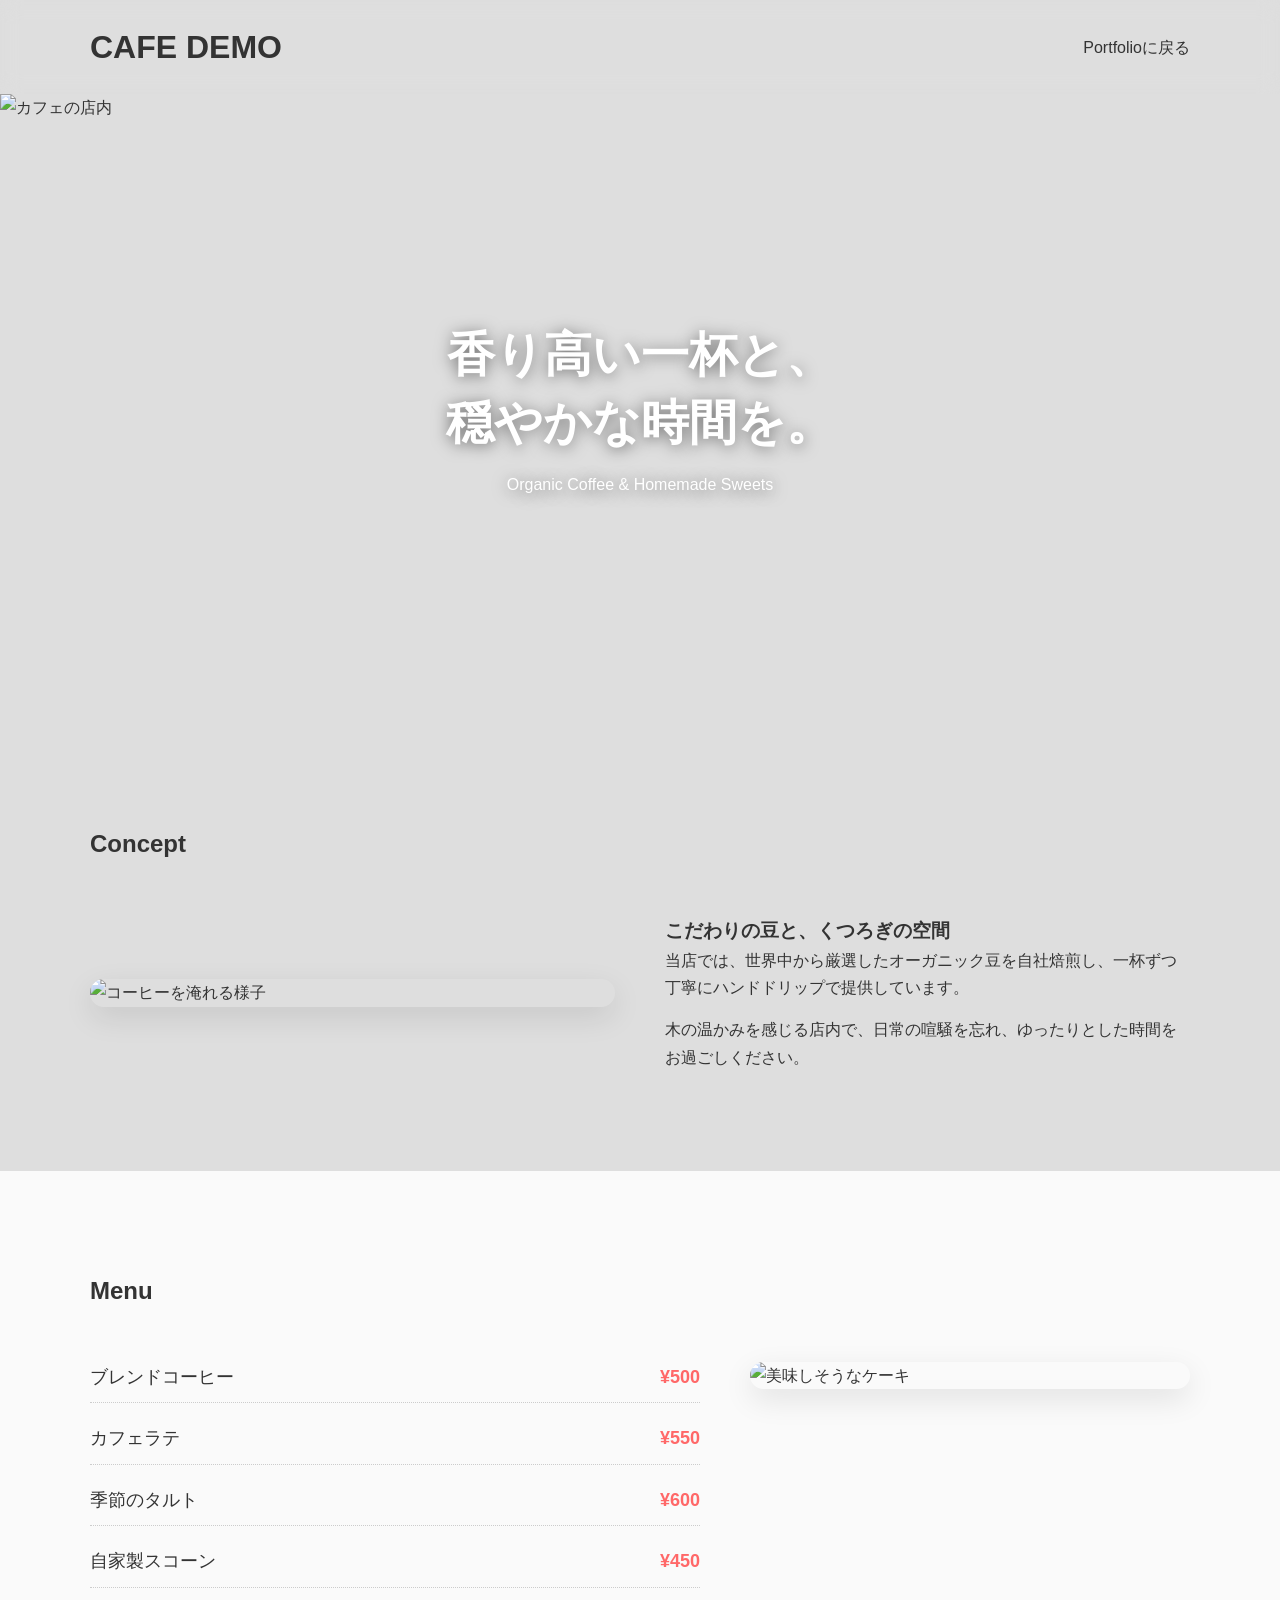
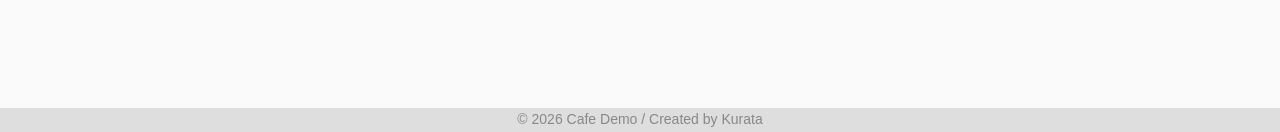
==== cafe.html @ 1fa61d4a "Add files via upload" ====
<!DOCTYPE html>
<html lang="ja">
<head>
  <meta charset="UTF-8">
  <title>Cafe Sample | Kurata Portfolio</title>
  <meta name="viewport" content="width=device-width, initial-scale=1.0">
  <link rel="stylesheet" href="style.css">
  <style>
    /* カフェサイト独自のスタイル */
    
    /* ヒーローエリアの調整 */
    .cafe-hero {
      position: relative;
      width: 100%;
      height: 70vh; /* 少し高さを出します */
      overflow: hidden;
    }

    .cafe-hero-img {
      width: 100%;
      height: 100%;
      object-fit: cover; /* 画像を枠いっぱいに広げる */
      object-position: center; /* 中央を中心に表示 */
    }

    .cafe-hero-content {
      position: absolute;
      top: 50%;
      left: 50%;
      transform: translate(-50%, -50%);
      text-align: center;
      color: #fff;
      text-shadow: 0 2px 15px rgba(0,0,0,0.5); /* 文字を読みやすく */
      width: 90%;
      max-width: 800px;
    }

    .cafe-hero-content h1 {
      font-size: clamp(24px, 6vw, 48px);
      margin-bottom: 15px;
      line-height: 1.4;
    }

    /* 新設：コンセプトセクション */
    .concept-flex {
      display: flex;
      align-items: center;
      gap: 50px;
      margin-top: 50px;
    }

    .concept-img {
      width: 50%;
      border-radius: 20px;
      box-shadow: 0 10px 30px rgba(0,0,0,0.1);
    }

    .concept-text {
      width: 50%;
    }

    /* メニューセクションの調整 */
    .menu-flex {
      display: flex;
      gap: 50px;
      margin-top: 50px;
      align-items: flex-start;
    }

    .menu-list {
      flex: 1; /* 残りのスペースを埋める */
    }

    .menu-item {
      display: flex;
      justify-content: space-between;
      border-bottom: 1px dotted #ccc;
      margin-bottom: 20px;
      padding-bottom: 10px;
      font-size: 18px;
    }

    .menu-price {
      font-weight: 700;
      color: #ff6868; /* ポートフォリオのアクセントカラーを使用 */
    }

    .menu-img {
      width: 40%;
      border-radius: 20px;
      box-shadow: 0 10px 30px rgba(0,0,0,0.1);
    }

    /* レスポンシブ対応（スマホ） */
    @media (max-width: 768px) {
      .concept-flex, .menu-flex {
        flex-direction: column; /* 縦並びにする */
        gap: 30px;
      }

      .concept-img, .concept-text, .menu-img, .menu-list {
        width: 100%;
      }
      
      .cafe-hero {
        height: 50vh;
      }
    }
  </style>
</head>
<body>
  <header>
    <div class="container">
      <h1 class="logo">CAFE DEMO</h1>
      <nav>
        <ul>
          <li><a href="index.html">Portfolioに戻る</a></li>
        </ul>
      </nav>
    </div>
  </header>

  <section class="cafe-hero">
    <img src="https://images.unsplash.com/photo-1495474472287-4d71bcdd2085?q=80&w=2000&auto=format&fit=crop" alt="カフェの店内" class="cafe-hero-img">
    <div class="cafe-hero-content">
      <h1>香り高い一杯と、<br>穏やかな時間を。</h1>
      <p>Organic Coffee & Homemade Sweets</p>
    </div>
  </section>

  <section class="section">
    <div class="container">
      <h2>Concept</h2>
      <div class="concept-flex">
        <img src="https://images.unsplash.com/photo-1509042239860-f550ce710b93?q=80&w=1000&auto=format&fit=crop" alt="コーヒーを淹れる様子" class="concept-img">
        <div class="concept-text">
          <h3>こだわりの豆と、くつろぎの空間</h3>
          <p>当店では、世界中から厳選したオーガニック豆を自社焙煎し、一杯ずつ丁寧にハンドドリップで提供しています。</p>
          <p style="margin-top: 15px;">木の温かみを感じる店内で、日常の喧騒を忘れ、ゆったりとした時間をお過ごしください。</p>
        </div>
      </div>
    </div>
  </section>

  <section class="section bg-light">
    <div class="container">
      <h2>Menu</h2>
      <div class="menu-flex">
        <div class="menu-list">
          <div class="menu-item"><span>ブレンドコーヒー</span><span class="menu-price">¥500</span></div>
          <div class="menu-item"><span>カフェラテ</span><span class="menu-price">¥550</span></div>
          <div class="menu-item"><span>季節のタルト</span><span class="menu-price">¥600</span></div>
          <div class="menu-item"><span>自家製スコーン</span><span class="menu-price">¥450</span></div>
        </div>
        <img src="https://images.unsplash.com/photo-1586985289906-406988974504?q=80&w=1000&auto=format&fit=crop" alt="美味しそうなケーキ" class="menu-img">
      </div>
    </div>
  </section>

  <footer>
    <p>© 2026 Cafe Demo / Created by Kurata</p>
  </footer>
</body>
</html>
---- style.css ----
* {
  margin: 0;
  padding: 0;
  box-sizing: border-box;
  font-family: 'Inter', sans-serif;
}

body {
  color: #333;
  line-height: 1.7;
  background: #dedede;
}

.container {
  width: 90%;
  max-width: 1100px;
  margin: auto;
}

.narrow {
  max-width: 700px;
}

header {
  padding: 20px 0;
  backdrop-filter: blur(10px);
}

header .container {
  display: flex;
  justify-content: space-between;
  align-items: center;
}

nav ul {
  list-style: none;
  display: flex;
  gap: 25px;
}

nav a {
  text-decoration: none;
  color: #333;
  font-weight: 500;
  transition: 0.3s;
}

nav a:hover {
  color: #ff6868;
}

.hero {
  padding: 120px 0;
  text-align: center;
  background: linear-gradient(135deg, #fff 0%, #ffeaea 100%);
}

.hero h2 {
  font-size: 36px;
  margin-bottom: 20px;
}

.btn-primary {
  display: inline-block;
  padding: 12px 28px;
  background: #ff6868;
  color: #fff;
  border-radius: 30px;
  text-decoration: none;
  margin-top: 20px;
  transition: 0.3s;
}

.btn-primary:hover {
  transform: translateY(-3px);
  box-shadow: 0 10px 25px rgba(255,104,104,0.4);
}

.section {
  padding: 100px 0;
}

.bg-light {
  background: #fafafa;
}

.card-grid {
  display: grid;
  grid-template-columns: repeat(auto-fit, minmax(240px, 1fr));
  gap: 30px;
  margin-top: 40px;
}

.card, .work-card {
  padding: 30px;
  border-radius: 20px;
  background: rgba(255,255,255,0.6);
  backdrop-filter: blur(10px);
  box-shadow: 0 10px 30px rgba(0,0,0,0.05);
  transition: 0.3s;
}

.card:hover, .work-card:hover {
  transform: translateY(-5px);
}

footer {
  text-align: center;
  font-size: 14px;
  color: #888;
}

/* Fade Animation */
.fade {
  opacity: 0;
  transform: translateY(30px);
  transition: all 1s ease;
}

.fade.show {
  opacity: 1;
  transform: translateY(0);
}

.hero {
  /* 背景画像の設定 */
  background-image: url('./image/hero.png'); /* 画像のパスを確認してね */
  background-size: cover;
  background-position: center;
  background-attachment: fixed; /* スクロール時に画像が固定されるとおしゃれです */
  
  /* 高さとレイアウト */
  min-height: 80vh; /* 画面の8割くらいの高さ */
  display: flex;
  align-items: center;
  justify-content: center;
  position: relative;
  padding: 0; /* paddingをリセット */
  text-align: center;
}

/* 画像の上に半透明の膜を張って、文字を読みやすくする */
.hero-inner {
  background: rgba(0, 0, 0, 0.3); /* 0.3は暗さの加減。お好みで調整してね */
  width: 100%;
  height: 100%;
  display: flex;
  align-items: center;
  padding: 100px 0;
}

/* ヒーローエリア内の文字色を白にする */
.hero h2, 
.hero p {
  color: #ffffff;
  text-shadow: 0 2px 10px rgba(0,0,0,0.3); /* 文字に影をつけてさらに読みやすく */
}

.hero h2 {
  font-size: clamp(24px, 5vw, 48px); /* 画面サイズに合わせて文字の大きさを可変に */
  font-weight: 700;
}

#about {
  position: relative;
  overflow: hidden; /* 文字がはみ出さないように */
}

#about::before {
  content: "ABOUT ME";
  position: absolute;
  top: 10%;
  left: 5%;
  font-size: 150px; /* 特大サイズ */
  font-weight: 900;
  color: rgba(0, 0, 0, 0.03); /* ギリギリ見えるくらいの薄さ */
  z-index: 0;
  white-space: nowrap;
}

#about .container {
  position: relative;
  z-index: 1; /* コンテンツを文字の前に出す */
}

/* ワークカードがリンクとして機能するための調整 */
a .work-card {
  cursor: pointer;
}

a .work-card:hover h3 {
  color: #ff6868; /* ホバー時にロゴと同じ赤色にする */
}

/* 画像代わりのプレースホルダー（後で本物の画像に変えてね！） */
.work-card img {
  width: 100%;
  border-radius: 10px;
  margin-bottom: 15px;
}
/* --- Contact Section Styles --- */

.contact-card {
  background: #fff;
  padding: 50px;
  border-radius: 20px;
  box-shadow: 0 20px 40px rgba(0,0,0,0.05);
}

.contact-lead {
  text-align: center;
  margin-bottom: 40px;
  color: #666;
}

.contact-form {
  max-width: 500px;
  margin: 0 auto;
}

.form-group {
  margin-bottom: 25px;
}

.form-group label {
  display: block;
  font-size: 14px;
  font-weight: 600;
  margin-bottom: 8px;
  color: #444;
}

.form-input {
  width: 100%;
  padding: 12px 16px;
  border: 1px solid #ddd;
  border-radius: 8px;
  background: #fdfdfd;
  font-size: 16px;
  transition: 0.3s;
  outline: none;
}

.form-input:focus {
  border-color: #ff6868;
  background: #fff;
  box-shadow: 0 0 0 4px rgba(255,104,104,0.1);
}

/* テキストエリアの調整 */
textarea.form-input {
  resize: vertical;
}

.btn-submit {
  width: 100%;
  border: none;
  cursor: pointer;
  font-size: 16px;
  font-weight: 600;
}

/* フォームのレスポンシブ対応 */
@media (max-width: 600px) {
  .contact-card {
    padding: 30px 20px;
  }
}

/* --- Works Section Styles --- */

/* ワークカードのサムネイル画像の設定 */
.work-thumb {
  width: 100%;
  height: 200px; /* サムネイルの高さを固定します */
  object-fit: cover; /* 画像を枠いっぱいに広げ、アスペクト比を保ったままトリミング */
  object-position: center; /* 中央を中心に表示 */
  border-radius: 10px; /* 角を丸く */
  margin-bottom: 20px; /* 下に余白を作る */
  transition: 0.3s ease; /* ホバー時のアニメーション */
}

/* カードをホバーしたときに画像を少し大きく見せる効果 */
.work-card:hover .work-thumb {
  transform: scale(1.03); /* 3%だけ拡大 */
}
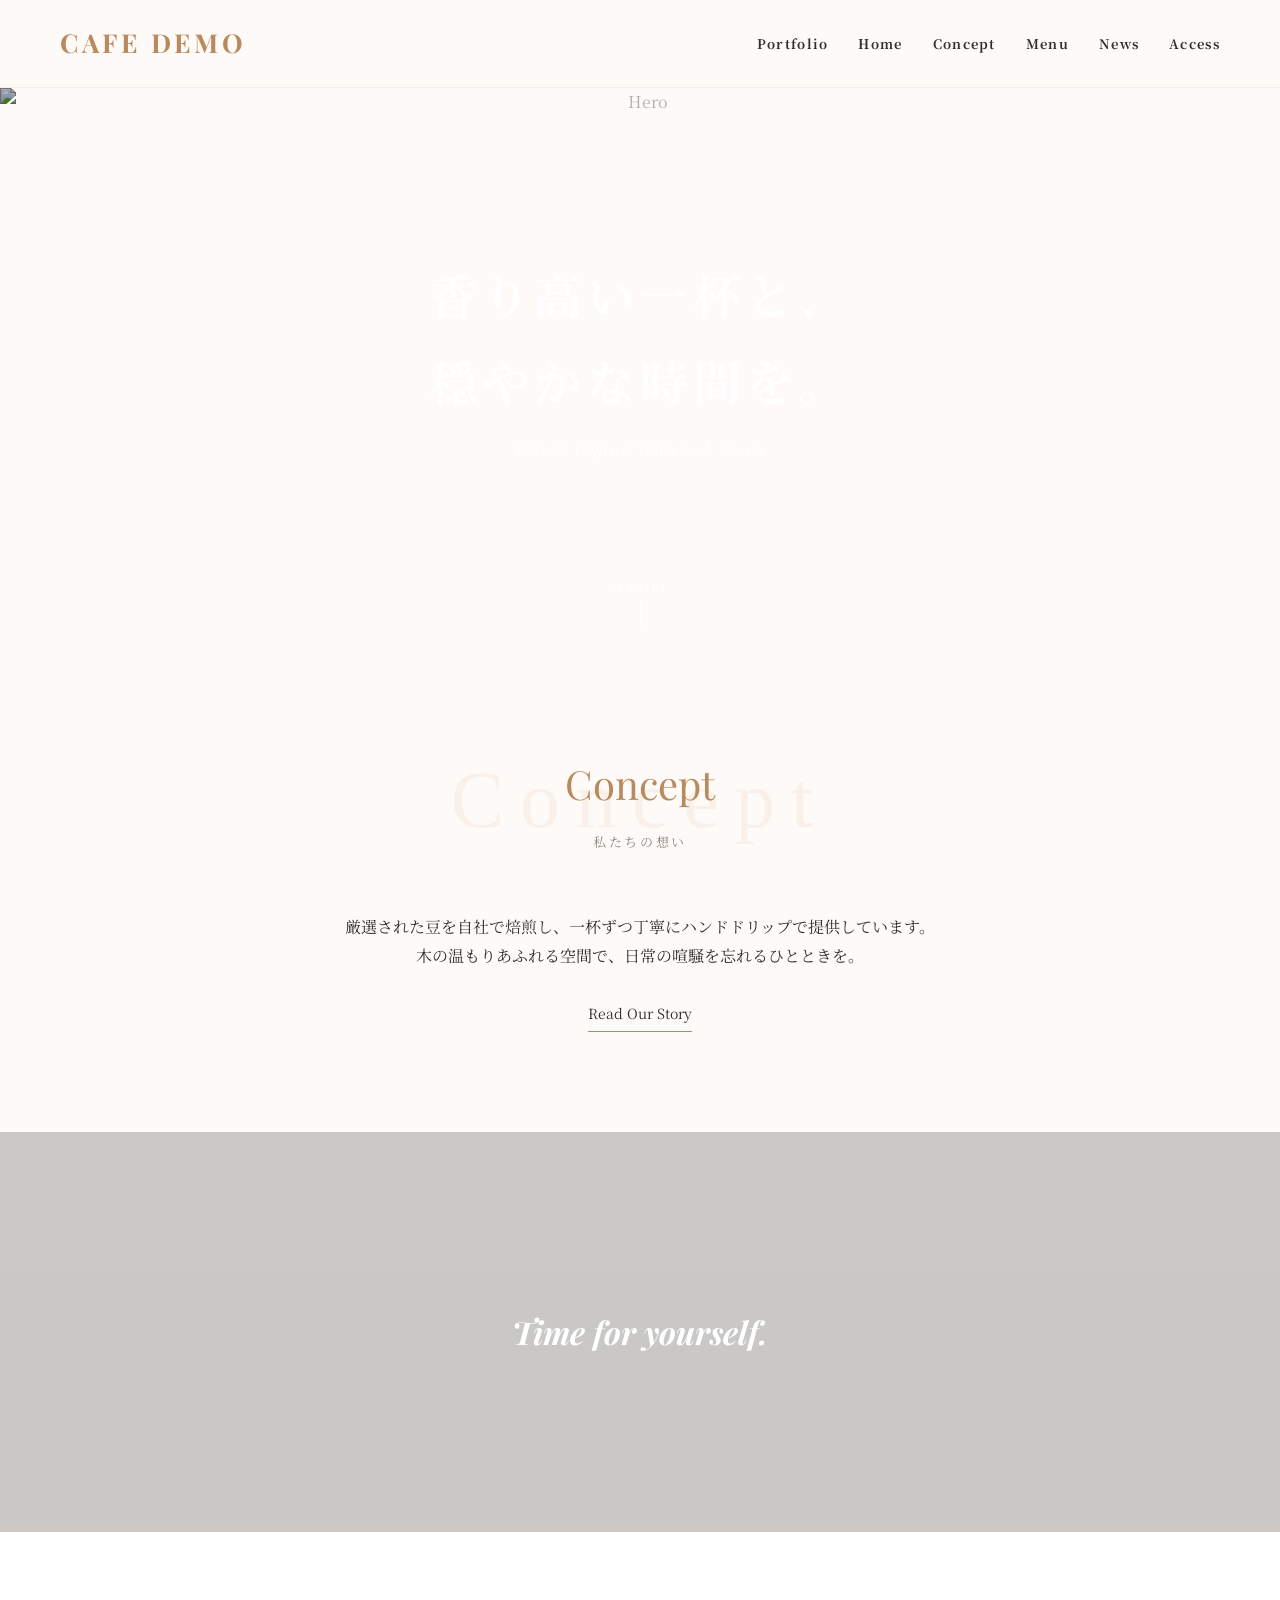
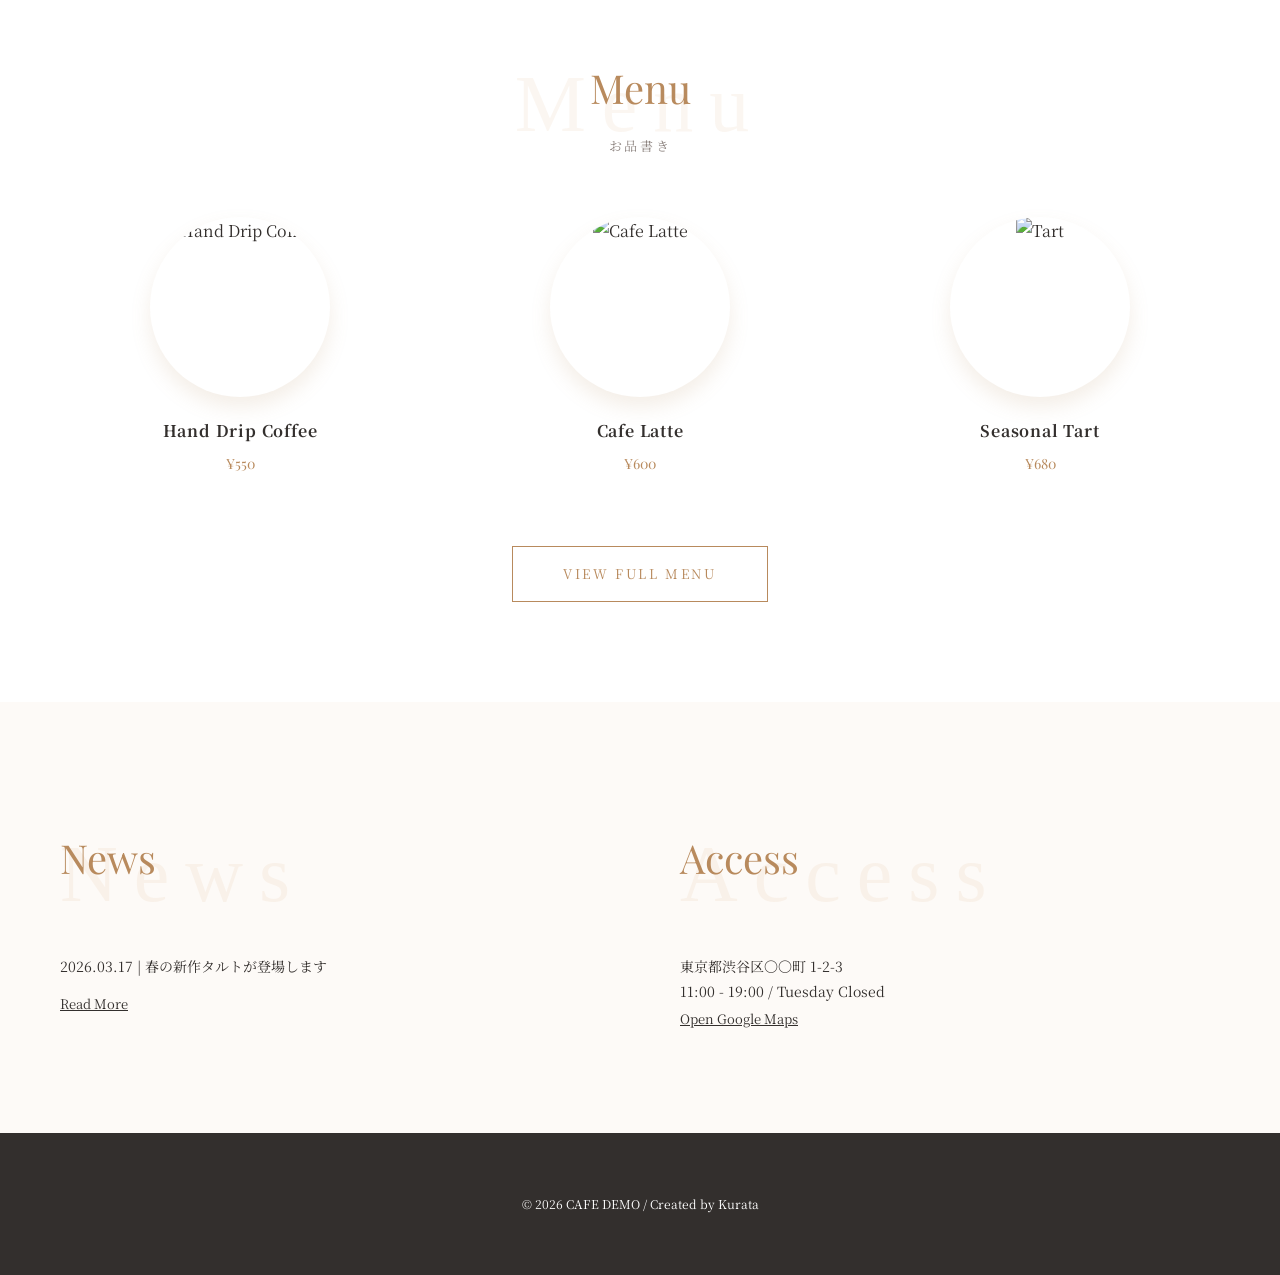
==== commit 3af62bc5: "Add files via upload" ====
--- a/cafe.html
+++ b/cafe.html
@@ -2,163 +2,129 @@
 <html lang="ja">
 <head>
   <meta charset="UTF-8">
-  <title>Cafe Sample | Kurata Portfolio</title>
   <meta name="viewport" content="width=device-width, initial-scale=1.0">
-  <link rel="stylesheet" href="style.css">
-  <style>
-    /* カフェサイト独自のスタイル */
-    
-    /* ヒーローエリアの調整 */
-    .cafe-hero {
-      position: relative;
-      width: 100%;
-      height: 70vh; /* 少し高さを出します */
-      overflow: hidden;
-    }
-
-    .cafe-hero-img {
-      width: 100%;
-      height: 100%;
-      object-fit: cover; /* 画像を枠いっぱいに広げる */
-      object-position: center; /* 中央を中心に表示 */
-    }
-
-    .cafe-hero-content {
-      position: absolute;
-      top: 50%;
-      left: 50%;
-      transform: translate(-50%, -50%);
-      text-align: center;
-      color: #fff;
-      text-shadow: 0 2px 15px rgba(0,0,0,0.5); /* 文字を読みやすく */
-      width: 90%;
-      max-width: 800px;
-    }
-
-    .cafe-hero-content h1 {
-      font-size: clamp(24px, 6vw, 48px);
-      margin-bottom: 15px;
-      line-height: 1.4;
-    }
-
-    /* 新設：コンセプトセクション */
-    .concept-flex {
-      display: flex;
-      align-items: center;
-      gap: 50px;
-      margin-top: 50px;
-    }
-
-    .concept-img {
-      width: 50%;
-      border-radius: 20px;
-      box-shadow: 0 10px 30px rgba(0,0,0,0.1);
-    }
-
-    .concept-text {
-      width: 50%;
-    }
-
-    /* メニューセクションの調整 */
-    .menu-flex {
-      display: flex;
-      gap: 50px;
-      margin-top: 50px;
-      align-items: flex-start;
-    }
-
-    .menu-list {
-      flex: 1; /* 残りのスペースを埋める */
-    }
-
-    .menu-item {
-      display: flex;
-      justify-content: space-between;
-      border-bottom: 1px dotted #ccc;
-      margin-bottom: 20px;
-      padding-bottom: 10px;
-      font-size: 18px;
-    }
-
-    .menu-price {
-      font-weight: 700;
-      color: #ff6868; /* ポートフォリオのアクセントカラーを使用 */
-    }
-
-    .menu-img {
-      width: 40%;
-      border-radius: 20px;
-      box-shadow: 0 10px 30px rgba(0,0,0,0.1);
-    }
-
-    /* レスポンシブ対応（スマホ） */
-    @media (max-width: 768px) {
-      .concept-flex, .menu-flex {
-        flex-direction: column; /* 縦並びにする */
-        gap: 30px;
-      }
-
-      .concept-img, .concept-text, .menu-img, .menu-list {
-        width: 100%;
-      }
-      
-      .cafe-hero {
-        height: 50vh;
-      }
-    }
-  </style>
+  <title>CAFE DEMO | Home</title>
+  <link rel="stylesheet" href="cafeStyle.css">
+  <link href="https://unpkg.com/aos@2.3.1/dist/aos.css" rel="stylesheet">
 </head>
 <body>
+
   <header>
     <div class="container">
       <h1 class="logo">CAFE DEMO</h1>
       <nav>
         <ul>
-          <li><a href="index.html">Portfolioに戻る</a></li>
+          <li><a href="index.html">Portfolio</a></li>
+          <li><a href="cafe.html">Home</a></li>
+          <li><a href="concept.html">Concept</a></li>
+          <li><a href="menu.html">Menu</a></li>
+          <li><a href="news.html">News</a></li>
+          <li><a href="access.html">Access</a></li>
         </ul>
       </nav>
     </div>
   </header>
 
-  <section class="cafe-hero">
-    <img src="https://images.unsplash.com/photo-1495474472287-4d71bcdd2085?q=80&w=2000&auto=format&fit=crop" alt="カフェの店内" class="cafe-hero-img">
-    <div class="cafe-hero-content">
-      <h1>香り高い一杯と、<br>穏やかな時間を。</h1>
-      <p>Organic Coffee & Homemade Sweets</p>
-    </div>
-  </section>
+  <main>
+    <section class="hero">
+      <img src="https://images.unsplash.com/photo-1442512595331-e89e73853f31?q=80&w=1600" alt="Hero" class="hero-img">
+      <div class="hero-content" data-aos="fade-up" data-aos-duration="1500">
+        <h1>香り高い一杯と、<br>穏やかな時間を。</h1>
+        <p style="font-family:'Playfair Display'; font-style:italic;">Organic Coffee & Homemade Sweets</p>
+      </div>
+      <div class="scroll-down">Scroll</div>
+    </section>
 
-  <section class="section">
-    <div class="container">
-      <h2>Concept</h2>
-      <div class="concept-flex">
-        <img src="https://images.unsplash.com/photo-1509042239860-f550ce710b93?q=80&w=1000&auto=format&fit=crop" alt="コーヒーを淹れる様子" class="concept-img">
-        <div class="concept-text">
-          <h3>こだわりの豆と、くつろぎの空間</h3>
-          <p>当店では、世界中から厳選したオーガニック豆を自社焙煎し、一杯ずつ丁寧にハンドドリップで提供しています。</p>
-          <p style="margin-top: 15px;">木の温かみを感じる店内で、日常の喧騒を忘れ、ゆったりとした時間をお過ごしください。</p>
+    <section class="section">
+      <div class="container">
+        <div class="section-title" data-aos="fade-up">
+          <span class="deco-text">Concept</span>
+          <h2>Concept</h2>
+          <span>私たちの想い</span>
+        </div>
+        <div style="text-align: center; max-width: 700px; margin: 0 auto;" data-aos="fade-up" data-aos-delay="200">
+          <p>厳選された豆を自社で焙煎し、一杯ずつ丁寧にハンドドリップで提供しています。<br>
+          木の温もりあふれる空間で、日常の喧騒を忘れるひとときを。</p>
+          <a href="concept.html" style="display: inline-block; margin-top: 30px; border-bottom: 1px solid var(--accent-color); padding-bottom: 5px; font-size: 14px;">Read Our Story</a>
         </div>
       </div>
-    </div>
-  </section>
+    </section>
 
-  <section class="section bg-light">
-    <div class="container">
-      <h2>Menu</h2>
-      <div class="menu-flex">
-        <div class="menu-list">
-          <div class="menu-item"><span>ブレンドコーヒー</span><span class="menu-price">¥500</span></div>
-          <div class="menu-item"><span>カフェラテ</span><span class="menu-price">¥550</span></div>
-          <div class="menu-item"><span>季節のタルト</span><span class="menu-price">¥600</span></div>
-          <div class="menu-item"><span>自家製スコーン</span><span class="menu-price">¥450</span></div>
+    <section class="parallax-bg" style="background-image: url('https://images.unsplash.com/photo-1495474472287-4d71bcdd2085?q=80&w=1600');">
+      <div style="position: relative; color: white; text-align: center;" data-aos="zoom-in">
+        <h2 style="font-family: 'Playfair Display'; font-style: italic; font-size: 32px;">Time for yourself.</h2>
+      </div>
+    </section>
+
+    <section class="section" style="background: #fff;">
+      <div class="container">
+        <div class="section-title" data-aos="fade-up">
+          <span class="deco-text">Menu</span>
+          <h2>Menu</h2>
+          <span>お品書き</span>
         </div>
-        <img src="https://images.unsplash.com/photo-1586985289906-406988974504?q=80&w=1000&auto=format&fit=crop" alt="美味しそうなケーキ" class="menu-img">
+
+        <div class="menu-digest-grid">
+          <div class="menu-digest-item" data-aos="fade-up" data-aos-delay="100">
+            <div class="menu-digest-circle">
+              <img src="https://images.unsplash.com/photo-1442512595331-e89e73853f31?q=80&w=600" alt="Hand Drip Coffee">
+            </div>
+            <p class="menu-digest-name">Hand Drip Coffee</p>
+            <p class="menu-digest-price">¥550</p>
+          </div>
+
+          <div class="menu-digest-item" data-aos="fade-up" data-aos-delay="300">
+            <div class="menu-digest-circle">
+              <img src="https://images.unsplash.com/photo-1534778101976-62847782c213?q=80&w=600" alt="Cafe Latte">
+            </div>
+            <p class="menu-digest-name">Cafe Latte</p>
+            <p class="menu-digest-price">¥600</p>
+          </div>
+
+          <div class="menu-digest-item" data-aos="fade-up" data-aos-delay="500">
+            <div class="menu-digest-circle">
+              <img src="https://images.unsplash.com/photo-1519915028121-7d3463d20b13?q=80&w=600" alt="Tart">
+            </div>
+            <p class="menu-digest-name">Seasonal Tart</p>
+            <p class="menu-digest-price">¥680</p>
+          </div>
+        </div>
+
+        <div style="text-align: center;" data-aos="fade-up">
+          <a href="menu.html" class="btn-outline">VIEW FULL MENU</a>
+        </div>
       </div>
-    </div>
-  </section>
+    </section>
+
+    <section class="section">
+      <div class="container" style="display: flex; gap: 80px; flex-wrap: wrap;">
+        <div style="flex: 1; min-width: 300px;" data-aos="fade-right">
+          <div class="section-title" style="text-align: left;">
+            <span class="deco-text" style="left: 0; transform: none;">News</span>
+            <h2>News</h2>
+          </div>
+          <p style="font-size: 14px; margin-bottom: 10px;">2026.03.17 | 春の新作タルトが登場します</p>
+          <a href="news.html" style="font-size: 13px; text-decoration: underline;">Read More</a>
+        </div>
+        <div style="flex: 1; min-width: 300px;" data-aos="fade-left">
+          <div class="section-title" style="text-align: left;">
+            <span class="deco-text" style="left: 0; transform: none;">Access</span>
+            <h2>Access</h2>
+          </div>
+          <p style="font-size: 14px;">東京都渋谷区〇〇町 1-2-3<br>11:00 - 19:00 / Tuesday Closed</p>
+          <a href="access.html" style="font-size: 13px; text-decoration: underline;">Open Google Maps</a>
+        </div>
+      </div>
+    </section>
+  </main>
 
   <footer>
-    <p>© 2026 Cafe Demo / Created by Kurata</p>
+    <p>© 2026 CAFE DEMO / Created by Kurata</p>
   </footer>
+
+  <script src="https://unpkg.com/aos@2.3.1/dist/aos.js"></script>
+  <script>
+    AOS.init({ once: true, duration: 1000 });
+  </script>
 </body>
 </html>
--- a/cafeStyle.css
+++ b/cafeStyle.css
@@ -0,0 +1,288 @@
+@import url('https://fonts.googleapis.com/css2?family=Noto+Serif+JP:wght@400;700&family=Playfair+Display:ital,wght@0,400;1,500&display=swap');
+
+:root {
+  --bg-color: #fdfaf7;
+  --main-text: #332f2d;
+  --accent-color: #b88a5d;
+  --sub-text: #8e8581;
+  --white: #ffffff;
+}
+
+* { margin: 0; padding: 0; box-sizing: border-box; }
+
+body {
+  font-family: 'Noto Serif JP', serif;
+  background-color: var(--bg-color);
+  color: var(--main-text);
+  line-height: 1.8;
+}
+
+a { text-decoration: none; color: inherit; transition: 0.3s; }
+ul { list-style: none; }
+.container { max-width: 1200px; margin: 0 auto; padding: 0 20px; }
+
+/* --- Header: 最初は自然に配置、スクロールで上部に固定される --- */
+header {
+  background-color: var(--bg-color);
+  padding: 20px 0;
+  position: sticky; /* スクロールすると固定される魔法のプロパティ */
+  top: 0;
+  width: 100%;
+  z-index: 1000;
+  border-bottom: 1px solid rgba(184, 138, 93, 0.1);
+}
+
+header .container {
+  display: flex;
+  justify-content: space-between;
+  align-items: center;
+}
+
+.logo {
+  font-family: 'Playfair Display', serif;
+  font-size: 26px;
+  letter-spacing: 0.15em;
+  color: var(--accent-color);
+}
+
+nav ul { display: flex; gap: 30px; }
+nav ul li a { 
+  font-size: 13px; 
+  font-weight: bold; 
+  letter-spacing: 0.1em;
+  color: var(--main-text);
+}
+
+nav ul li a:hover { color: var(--accent-color); }
+
+/* --- Hero Section: 画像の大きさを画面の半分くらいに調整 --- */
+.hero {
+  height: 60vh; /* 画面の高さの60%に制限 */
+  position: relative;
+  display: flex;
+  align-items: center;
+  justify-content: center;
+  overflow: hidden;
+  color: var(--white);
+  text-align: center;
+}
+
+.hero-img {
+  position: absolute;
+  top: 0; left: 0;
+  width: 100%; height: 100%;
+  object-fit: cover;
+  filter: brightness(0.7); /* 文字を見やすくするため少し暗く */
+  z-index: -1;
+}
+
+.hero-content h1 {
+  font-size: clamp(28px, 5vw, 48px);
+  margin-bottom: 10px;
+  letter-spacing: 0.1em;
+}
+
+/* --- Section Common --- */
+.section { padding: 100px 0; }
+.section-title { text-align: center; margin-bottom: 60px; }
+.section-title h2 { font-family: 'Playfair Display', serif; font-size: 40px; color: var(--accent-color); font-weight: 400; }
+.section-title span { display: block; font-size: 13px; color: var(--sub-text); margin-top: 10px; letter-spacing: 0.2em; }
+
+/* --- Menu Page: 画像付きカードデザイン --- */
+.menu-grid {
+  display: grid;
+  grid-template-columns: repeat(auto-fit, minmax(300px, 1fr));
+  gap: 40px;
+  margin-top: 40px;
+}
+
+.menu-item-card {
+  background: var(--white);
+  border-radius: 4px;
+  overflow: hidden;
+  box-shadow: 0 10px 30px rgba(0,0,0,0.03);
+  transition: 0.3s;
+}
+
+.menu-item-card:hover { transform: translateY(-5px); box-shadow: 0 15px 40px rgba(0,0,0,0.08); }
+
+.menu-item-img {
+  width: 100%;
+  height: 220px;
+  overflow: hidden;
+}
+
+.menu-item-img img {
+  width: 100%;
+  height: 100%;
+  object-fit: cover;
+  transition: 0.5s;
+}
+
+.menu-item-card:hover .menu-item-img img { transform: scale(1.1); }
+
+.menu-item-info { padding: 25px; }
+
+.menu-item-header {
+  display: flex;
+  justify-content: space-between;
+  align-items: baseline;
+  margin-bottom: 10px;
+}
+
+.menu-item-name { font-weight: 700; font-size: 18px; }
+.menu-item-price { font-family: 'Playfair Display', serif; color: var(--accent-color); font-weight: 500; }
+
+.menu-item-desc { font-size: 14px; color: var(--sub-text); line-height: 1.6; }
+
+/* --- Footer --- */
+footer { padding: 60px 0; background: #332f2d; color: var(--white); text-align: center; font-size: 12px; }
+
+/* --- Page Header (Individual Pages) --- */
+.page-header {
+  height: 40vh;
+  position: relative;
+  display: flex;
+  align-items: center;
+  justify-content: center;
+  color: var(--white);
+  text-align: center;
+}
+
+/* --- 前回のCSSに以下を上書き・追記してください --- */
+
+@import url('https://fonts.googleapis.com/css2?family=Noto+Serif+JP:wght@400;700&family=Playfair+Display:ital,wght@0,400;1,500&family=Great+Vibes&display=swap');
+
+/* ... (既存の変数はそのまま) ... */
+
+/* 背景パララックス用の設定 */
+.parallax-bg {
+  height: 400px;
+  background-attachment: fixed;
+  background-position: center;
+  background-repeat: no-repeat;
+  background-size: cover;
+  display: flex;
+  align-items: center;
+  justify-content: center;
+  position: relative;
+}
+.parallax-bg::before {
+  content: '';
+  position: absolute;
+  top: 0; left: 0; width: 100%; height: 100%;
+  background: rgba(0,0,0,0.2); /* 画像を少し暗くして文字を見やすく */
+}
+
+/* 筆記体デコレーション */
+.section-title {
+  position: relative;
+  padding-top: 20px;
+}
+.section-title .deco-text {
+  position: absolute;
+  top: -10px;
+  left: 50%;
+  transform: translateX(-50%);
+  font-family: 'Great Vibes', cursive;
+  font-size: 80px;
+  color: rgba(212, 163, 115, 0.1); /* 薄いアクセントカラー */
+  white-space: nowrap;
+  z-index: -1;
+}
+
+/* スクロールを促すマウスアイコン（Heroに追加） */
+.scroll-down {
+  position: absolute;
+  bottom: 30px;
+  left: 50%;
+  transform: translateX(-50%);
+  color: var(--white);
+  font-size: 12px;
+  letter-spacing: 0.2em;
+  text-transform: uppercase;
+}
+.scroll-down::after {
+  content: '';
+  width: 1px;
+  height: 40px;
+  background: var(--white);
+  position: absolute;
+  top: 25px;
+  left: 50%;
+  animation: scrollLine 2s infinite;
+}
+@keyframes scrollLine {
+  0% { transform: scaleY(0); transform-origin: top; }
+  50% { transform: scaleY(1); transform-origin: top; }
+  51% { transform: scaleY(1); transform-origin: bottom; }
+  100% { transform: scaleY(0); transform-origin: bottom; }
+}
+
+/* --- Menu Digest Section --- */
+.menu-digest-grid {
+  display: grid;
+  grid-template-columns: repeat(auto-fit, minmax(250px, 1fr));
+  gap: 40px;
+  margin: 50px 0;
+}
+
+.menu-digest-item {
+  text-align: center;
+}
+
+.menu-digest-circle {
+  width: 180px;
+  height: 180px;
+  margin: 0 auto 20px;
+  border-radius: 50%;
+  overflow: hidden;
+  box-shadow: 0 10px 20px rgba(184, 138, 93, 0.15);
+  transition: 0.5s;
+}
+
+.menu-digest-circle img {
+  width: 100%;
+  height: 100%;
+  object-fit: cover;
+  transition: 0.5s;
+}
+
+.menu-digest-item:hover .menu-digest-circle {
+  transform: translateY(-10px);
+}
+
+.menu-digest-item:hover .menu-digest-circle img {
+  transform: scale(1.1);
+}
+
+.menu-digest-name {
+  font-size: 16px;
+  font-weight: 700;
+  margin-bottom: 5px;
+  letter-spacing: 0.05em;
+}
+
+.menu-digest-price {
+  font-family: 'Playfair Display', serif;
+  color: var(--accent-color);
+  font-size: 14px;
+}
+
+/* ボタンのデザイン調整 */
+.btn-outline {
+  display: inline-block;
+  margin-top: 20px;
+  border: 1px solid var(--accent-color);
+  padding: 15px 50px;
+  font-size: 13px;
+  letter-spacing: 0.2em;
+  color: var(--accent-color);
+  background: transparent;
+  transition: 0.4s;
+}
+
+.btn-outline:hover {
+  background: var(--accent-color);
+  color: var(--white);
+}
